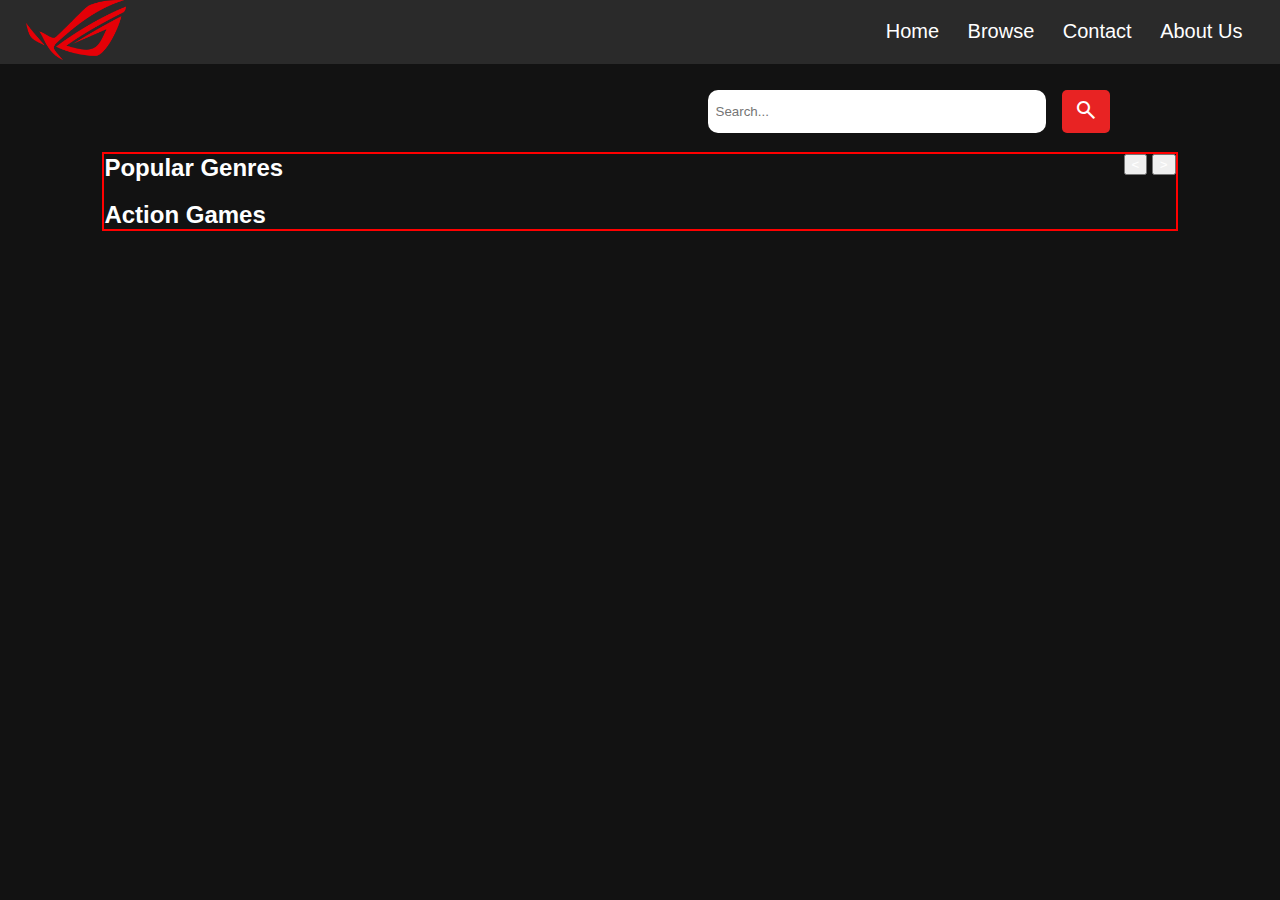
==== browse.html @ 0c63478a ""browse games" page" ====
<!DOCTYPE html>
<html lang="en">
<head>
    <meta charset="UTF-8">
    <meta name="viewport" content="width=device-width, initial-scale=1.0">
    <title>Game Store</title>
    <link rel="stylesheet" href="styles.css">
    <link rel="stylesheet" href="https://fonts.googleapis.com/css2?family=Material+Symbols+Outlined:opsz,wght,FILL,GRAD@48,400,0,0" />
</head>
<body>
    <header>
        <div class="navbar">
            <div class="nav-left">
                <img class="logo" src="./assets/logo.png" alt="logo">
            </div>
            <div class="nav-links">
                <ul>
                    <li><a href="index.html">Home</a></li>
                    <li><a href="browse.html">Browse</a></li>
                    <li><a href="contact.html">Contact</a></li>
                    <li><a href="about.html">About Us</a></li>
                </ul>
            </div>
        </div>
    </header>

    <div class="main">
        <div class="search">
            <div class="search-container">
                <input type="text" id="search" placeholder="Search...">
                <button type="button" id="search-button"><span class="material-symbols-outlined">
                    search
                    </span></button>
            </div>
        </div>
    
        <div class="genres">
            <div class="genres-upper">
                <h2>Popular Genres</h2>
                <div class="genres-next">
                    <button type="button"><</button>
                    <button type="button">></button>
                </div>
            </div>
    
            <div class="genres-lower">
                <div class="genre-box">
                    <div class="genre-image"></div>
                    <h2>Action Games</h2>
                </div>
            </div>
        </div>
    
    </div>
   
    <footer>
        
    </footer>


</body>
</html>
---- styles.css ----
*{
    margin: 0;
    font-family: Arial, Helvetica, sans-serif;
    color: #fff;
}

body{
    background-color: rgb(18, 18, 18) ;
}

/* Navbar */
.navbar{
    display: flex;
    padding: 0% 2%;
    justify-content: space-between;
    align-items: center;
    background-color: #2a2a2a;
}

.nav-links{
    flex: 1;
    text-align: right;
}

.nav-links ul li{
    display: inline-block;
    list-style-type: none;
    font-size: 20px;
    padding: 8px 12px;
    position: relative;
}

.nav-links ul li a{
    text-decoration: none;
}

.nav-links ul li::after{
    content: '';
    width: 0%;
    height: 2px;
    background: #f44336;
    display: block;
    margin: auto;
    transition: 0.4s;
}

.nav-links ul li:hover::after{
    content: '';
    width: 100%;
    height: 2px;
    background: #f44336;
    display: block;
    margin: auto;
}


.nav-links ul li:hover{
    cursor: pointer;
}

.logo{
    height: 60px;
    width: 100px;
}


/* Main Section */

.main{
    padding: 2% 8%;
}

.cover{
    margin-bottom: 2rem;
}

.main-cover{
    background-image: url('/assets/QuakeCon.png');
    background-size: cover;
    height: 600px;
    position: relative;
    display: flex;
    align-items:end;
}

.cover-details{
    padding: 3%;
    z-index: 1;
}

.cover-details > h1{
    margin-bottom: 2rem;
}

.cover-details > p{
    font-size: 1.5rem;
}

.toggle{
    position: absolute;
    top: 50%;
    left: 50%;
    transform: translate(-50%, -50%);
    width: 100%;
    display: flex;
    justify-content: space-between;
}

.toggle > h1{
    font-size: 3.2rem;
}

.cover-overlay{
    background: rgb(10,10,10);
    background: linear-gradient(90deg, rgba(10,10,10,1) 0%, rgba(18,18,18,1) 0%, rgba(74,71,71,1) 91%, rgba(80,76,76,1) 100%, rgba(0,212,255,1) 100%);
    height: 100%;
    width: 100%;
    opacity: 80%;
    position: absolute;
}

/*News*/
.news{
    display: flex;
    flex-direction: column;
    gap: 5rem;
}

.headlines{
    display: flex;
    gap: 1rem;
}

.news-content{
    display: flex;
    flex-direction: column;
    gap: 1.2rem;
    justify-content: center;
    align-items: center;
    width: 50%;
    border-radius: 20px;
    text-align: center;
}

.news-content > .more:hover{
  cursor: pointer;
}

.news-content > .more{
    margin-bottom: 1rem;
}

.news-image{
    border-radius: 20px;
}


.content > .next-page{
    text-align: center;
    margin-top: 3rem;
    letter-spacing: 10px;
}

.content > .next-page:hover{
   cursor: pointer;
}

.other-news{
    display: flex;
    flex-direction: column;
    gap: 1.2rem;
    justify-content: center;
    align-items: center;
}

.other-image{
    border-radius: 20px;
}

.other-content{
    display: flex;
    gap: 1rem;
}

.other-details{
    display: flex;
    flex-direction: column;
    gap: 1.2rem;
}


.greyed-out{
    color: grey;
}

.greyed-out:hover{
    color: white;
}


hr {
    border: none;
    height: 0px;
    width: 85%;
    box-shadow: 0 0.1px 3px 0.4px cornflowerblue;
  }


  /*BROWSE PAGE*/

.search{
    width: 100%;
    display: flex;
    justify-content:right;
}


.search-container{
    width: 50%;
    display: flex;
    justify-content: center;
    gap: 1rem;
}

#search{
    color: black;
    border: none;
    padding: 8px;
    border-radius: 10px;
    width: 60%;
    outline: none;
}

#search-button{
    background-color: #E82323;  
    border: none;
    border-radius: 5px;
    padding: 8px 12px;
    transition: background-color 0.3 ease;
}

#search-button:hover{
    cursor: pointer;
    background-color: #B30F0F;
}

.genres{
    border: 2px solid red;
    margin-top: 1.2rem;
    display: flex;
    flex-direction: column;
    gap: 1.2rem;
}

.genres-upper{
    display: flex;
    justify-content: space-between;
}
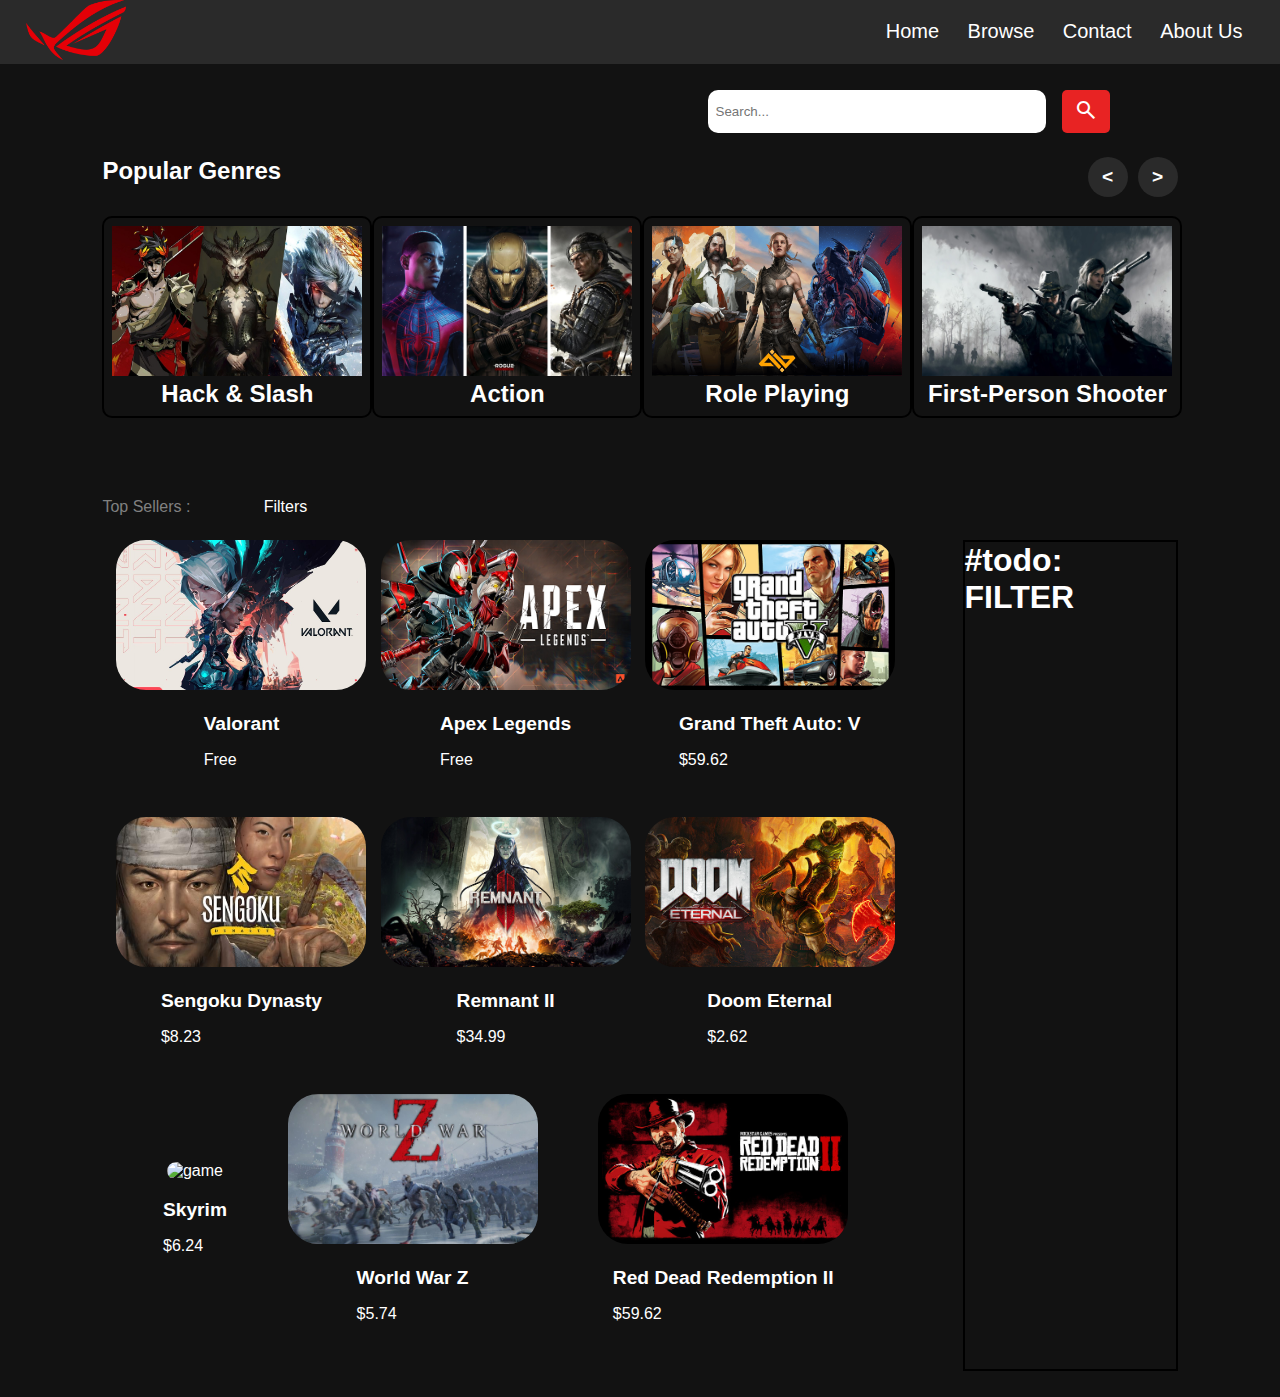
==== commit 751eb98e: "game library updated" ====
--- a/browse.html
+++ b/browse.html
@@ -45,8 +45,140 @@
     
             <div class="genres-lower">
                 <div class="genre-box">
-                    <div class="genre-image"></div>
-                    <h2>Action Games</h2>
+                    <div class="genre-image-container">
+                        <img class="genre-image" src="./games/hack_slash.jpg" alt="game">
+                    </div>
+                    <h2>Hack & Slash</h2>
+                </div>
+
+                <div class="genre-box">
+                    <div class="genre-image-container">
+                        <img class="genre-image" src="./games/action.jpeg" alt="game">
+                    </div>
+                    <h2>Action</h2>
+                </div>
+
+                <div class="genre-box">
+                    <div class="genre-image-container">
+                        <img class="genre-image" src="./games/rpg.png" alt="game">
+                    </div>
+                    <h2>Role Playing</h2>
+                </div>
+
+                <div class="genre-box">
+                    <div class="genre-image-container">
+                        <img class="genre-image" src="./games/fps.jpg" alt="game">
+                    </div>
+                    <h2>First-Person Shooter</h2>
+                </div>
+            </div>
+        </div>
+
+        <div class="game-library">
+            <div class="heading">
+                <div class="showing">
+                    <p class="greyed-out">Top Sellers : </p>
+                </div>
+                <p>Filters</p>
+            </div>
+
+            <div class="game-content">
+                <div class="games">
+                    <div class="game-box">
+                        <div class="game-image-container">
+                            <img class="game-image" src="./games/valorant.jpg" alt="game">
+                        </div>
+                        <div>
+                            <h2 class="game-name">Valorant</h2>
+                            <p>Free</p>
+                        </div>
+                    </div>
+
+                    <div class="game-box">
+                        <div class="game-image-container">
+                            <img class="game-image" src="./games/apex.jpg" alt="game">
+                        </div>
+                        <div>
+                            <h2 class="game-name">Apex Legends</h2>
+                            <p>Free</p>
+                        </div>
+                    </div>
+
+                    <div class="game-box">
+                        <div class="game-image-container">
+                            <img class="game-image" src="./games/gta.jpg" alt="game">
+                        </div>
+                        <div>
+                            <h2 class="game-name">Grand Theft Auto: V</h2>
+                            <p>$59.62</p>
+                        </div>
+                    </div>
+
+                    <div class="game-box">
+                        <div class="game-image-container">
+                            <img class="game-image" src="./games/sengoku.jpg" alt="game">
+                        </div>
+                        <div>
+                            <h2 class="game-name">Sengoku Dynasty</h2>
+                            <p>$8.23</p>
+                        </div>
+                    </div>
+
+                    <div class="game-box">
+                        <div class="game-image-container">
+                            <img class="game-image" src="./games/remnant.jpg" alt="game">
+                        </div>
+                        <div>
+                            <h2 class="game-name">Remnant II</h2>
+                            <p>$34.99</p>
+                        </div>
+                    </div>
+
+                    <div class="game-box">
+                        <div class="game-image-container">
+                            <img class="game-image" src="./games/doom.jpg" alt="game">
+                        </div>
+                        <div>
+                            <h2 class="game-name">Doom Eternal</h2>
+                            <p>$2.62</p>
+                        </div>
+                    </div>
+
+                    <div class="game-box">
+                        <div class="game-image-container">
+                            <img class="game-image" src="./games/skyrim.jpg" alt="game">
+                        </div>
+                        <div>
+                            <h2 class="game-name">Skyrim</h2>
+                            <p>$6.24</p>
+                        </div>
+                    </div>
+
+                    <div class="game-box">
+                        <div class="game-image-container">
+                            <img class="game-image" src="./games/warz.jpg" alt="game">
+                        </div>
+                        <div>
+                            <h2 class="game-name">World War Z</h2>
+                            <p>$5.74</p>
+                        </div>
+                    </div>
+
+                    <div class="game-box">
+                        <div class="game-image-container">
+                            <img class="game-image" src="./games/rdr2.jpg" alt="game">
+                        </div>
+                        <div>
+                            <h2 class="game-name">Red Dead Redemption II</h2>
+                            <p class="game-price">$59.62</p>
+                        </div>
+                    </div>
+               
+                </div>
+                <div></div>
+    
+                <div class="filters">
+                    <h1> #todo: FILTER</h1>
                 </div>
             </div>
         </div>
--- a/styles.css
+++ b/styles.css
@@ -245,8 +245,7 @@
 }
 
 .genres{
-    border: 2px solid red;
-    margin-top: 1.2rem;
+    margin-top: 1.5rem;
     display: flex;
     flex-direction: column;
     gap: 1.2rem;
@@ -255,4 +254,104 @@
 .genres-upper{
     display: flex;
     justify-content: space-between;
-}+}
+
+.genres-lower{
+    display: flex;
+    justify-content: space-evenly;
+}
+
+.genre-box{
+    display: flex;
+    flex-direction: column;
+    justify-content: center;
+    align-items: center;
+    border: 2px solid black;
+    
+    border-radius: 10px;
+    padding: 8px;
+}
+
+.genre-box:hover{
+    background-color: #565555;
+    cursor: pointer;
+}
+
+.genre-image{
+    height: 150px;
+    width: 250px;
+}
+
+.genres-next{
+    display: flex;
+    gap: 10px;
+}
+
+.genres-next >button{
+    height: 40px;
+    width: 40px;
+    border: none;
+    background-color: #2A2A2A;
+    border-radius: 50%;
+    font-size: 1.2rem;
+    font-weight: bold;
+}
+
+.genres-next >button:hover{
+    background-color: #565555;
+    cursor: pointer;
+}
+
+/*Games Library */
+.game-library{
+    margin-top: 5rem;
+    display: flex;
+    flex-direction: column;
+    gap: 1.5rem;
+}
+
+.heading{
+    display: flex;
+}
+
+.showing{
+    width: 15%;
+}
+
+.game-content{
+    display: grid;
+    grid-template-columns: 75%  5% 20%;
+}
+
+.games{
+    display: flex;
+    justify-content: space-evenly;
+    flex-wrap: wrap;
+}
+
+.filters{
+    border: 2px solid black;
+}
+
+.game-box{
+    display: flex;
+    flex-direction: column;
+    justify-content: center;
+    align-items: center;
+    border: none;
+    gap: 1.2rem;
+    margin-bottom: 3rem;
+}
+
+.game-image{
+    border-radius: 30px;
+    height: 150px;
+    width: 250px;
+}
+
+.game-name{
+    margin-bottom: 1rem;
+    font-size: 1.2rem;
+}
+
+
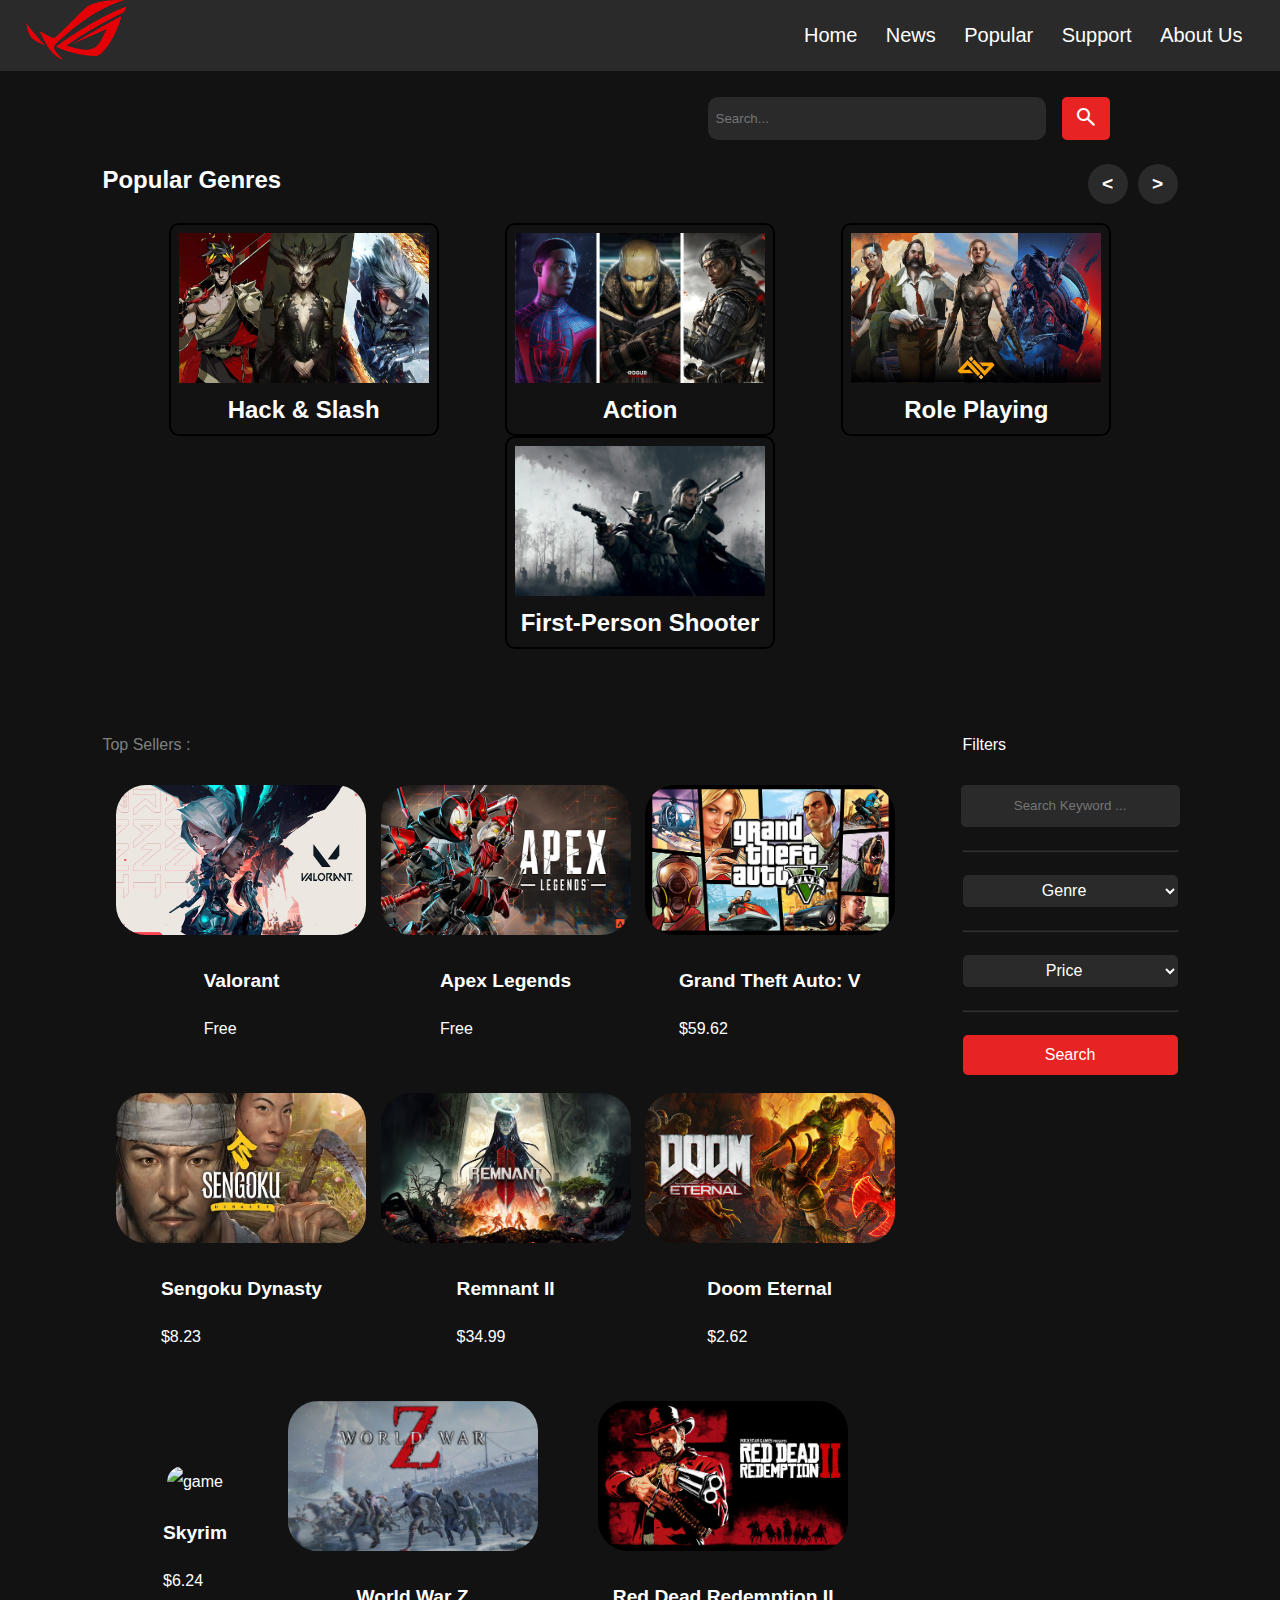
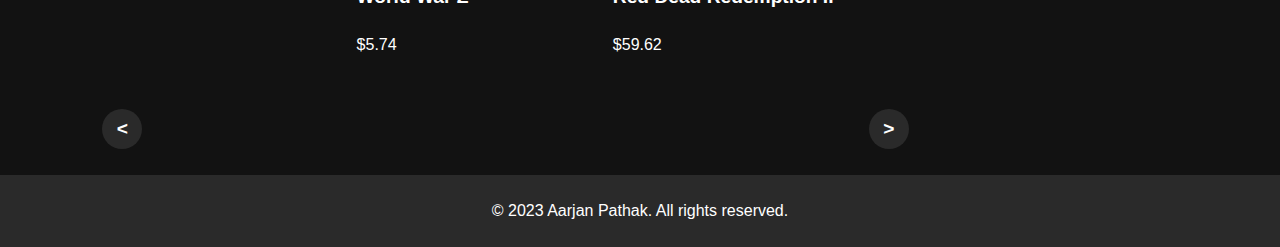
==== commit 8a83c659: "media queries" ====
--- a/browse.html
+++ b/browse.html
@@ -6,6 +6,16 @@
     <title>Game Store</title>
     <link rel="stylesheet" href="styles.css">
     <link rel="stylesheet" href="https://fonts.googleapis.com/css2?family=Material+Symbols+Outlined:opsz,wght,FILL,GRAD@48,400,0,0" />
+    <link rel="preconnect" href="https://fonts.googleapis.com">
+    <link rel="preconnect" href="https://fonts.gstatic.com" crossorigin>
+    <link href="https://fonts.googleapis.com/css2?family=Inter:wght@300;500&family=Shantell+Sans:wght@300&family=Tilt+Warp&display=swap" rel="stylesheet">
+    <style>
+        footer {
+        background-color: #2a2a2a;
+        padding: 20px;
+        text-align: center;
+        }
+    </style>
 </head>
 <body>
     <header>
@@ -15,14 +25,16 @@
             </div>
             <div class="nav-links">
                 <ul>
-                    <li><a href="index.html">Home</a></li>
-                    <li><a href="browse.html">Browse</a></li>
-                    <li><a href="contact.html">Contact</a></li>
+                    <li><a href="browse.html">Home</a></li>
+                    <li><a href="index.html">News</a></li>
+                    <li><a href="upcomings.html">Popular</a></li>
+                    <li><a href="support.html">Support</a></li>
                     <li><a href="about.html">About Us</a></li>
                 </ul>
             </div>
         </div>
     </header>
+
 
     <div class="main">
         <div class="search">
@@ -30,7 +42,7 @@
                 <input type="text" id="search" placeholder="Search...">
                 <button type="button" id="search-button"><span class="material-symbols-outlined">
                     search
-                    </span></button>
+                </span></button>
             </div>
         </div>
     
@@ -178,15 +190,47 @@
                 <div></div>
     
                 <div class="filters">
-                    <h1> #todo: FILTER</h1>
-                </div>
-            </div>
+                    <form>  
+                        <input type="text" class="keywords" name="keyword" placeholder=" Search Keyword ... "/>
+                        <hr class="line">
+                        <select id="genre" name="genre">
+                            <option class="dropdown-list" value="genre">Genre</option>
+                            <option class="dropdown-list" value="action">Action</option>
+                            <option class="dropdown-list" value="adventure">Adventure</option>
+                            <option class="dropdown-list" value="card">Card Game</option>
+                            <option class="dropdown-list" value="casual">Casual</option>
+                            <option class="dropdown-list" value="Fantasy">Fantasy</option>
+                            <option class="dropdown-list" value="First Person">First Person</option>
+                            <option class="dropdown-list" value="Horror">Horror</option>
+                            <option class="dropdown-list" value="Puzzle">Puzzle</option>
+                            <option class="dropdown-list" value="RPG">RPG</option>
+                            <option class="dropdown-list" value="TowerDefence">Tower Defence</option>
+                            <option class="dropdown-list" value="Strategy">Strategy</option>
+                        </select>
+                        <hr class="line">
+                        <select id="price" name="price">
+                            <option class="dropdown-list" value="price">Price</option>
+                            <option class="dropdown-list" value="free">Free</option>
+                            <option class="dropdown-list" value="5$">Under $5.00</option>
+                            <option class="dropdown-list" value="15$">Under $20.00</option>
+                            <option class="dropdown-list" value="20$">$20 and above</option>
+                        </select>
+                        <hr class="line">
+                        <input class="keywords-search" type="submit" value="Search">  
+                     </form>  
+                </div>
+            </div>
+        </div>
+
+        <div class="game-next">
+            <button type="button"><</button>
+            <button type="button">></button>
         </div>
     
     </div>
-   
+
     <footer>
-        
+        <p>&copy; 2023 Aarjan Pathak. All rights reserved.</p>
     </footer>
 
 
--- a/styles.css
+++ b/styles.css
@@ -1,11 +1,12 @@
 *{
     margin: 0;
     font-family: Arial, Helvetica, sans-serif;
-    color: #fff;
+    color: #fff
 }
 
 body{
     background-color: rgb(18, 18, 18) ;
+    line-height: 2rem;
 }
 
 /* Navbar */
@@ -67,6 +68,7 @@
 /* Main Section */
 
 .main{
+    height: 100%;
     padding: 2% 8%;
 }
 
@@ -223,12 +225,12 @@
 }
 
 #search{
-    color: black;
     border: none;
     padding: 8px;
     border-radius: 10px;
     width: 60%;
     outline: none;
+    background-color: #2A2A2A;
 }
 
 #search-button{
@@ -259,6 +261,7 @@
 .genres-lower{
     display: flex;
     justify-content: space-evenly;
+    flex-wrap: wrap;
 }
 
 .genre-box{
@@ -267,9 +270,9 @@
     justify-content: center;
     align-items: center;
     border: 2px solid black;
-    
     border-radius: 10px;
     padding: 8px;
+    transition: 0.8s ease-out;
 }
 
 .genre-box:hover{
@@ -315,7 +318,7 @@
 }
 
 .showing{
-    width: 15%;
+    width: 80%;
 }
 
 .game-content{
@@ -329,9 +332,6 @@
     flex-wrap: wrap;
 }
 
-.filters{
-    border: 2px solid black;
-}
 
 .game-box{
     display: flex;
@@ -347,6 +347,13 @@
     border-radius: 30px;
     height: 150px;
     width: 250px;
+    transition: transform 300ms;
+}
+
+.game-image:hover{
+    cursor: pointer;
+    transform: scale(1.3);
+    opacity: 1;
 }
 
 .game-name{
@@ -354,4 +361,242 @@
     font-size: 1.2rem;
 }
 
-
+.filters{
+    height: 100%;
+}
+
+form{
+    display: flex;
+    flex-direction: column;
+    gap: 1.5rem;
+    justify-content: center;
+    align-items: center;
+}
+
+form > .keywords{
+    width: 100%;
+    height: 2rem;
+    border: none;
+    border-radius: 5px;
+    background-color: #2A2A2A;
+    outline: none;
+    text-align: center;
+    height: 40px;
+}
+
+select{
+    width: 100%;
+    height: 2rem;
+    border: none;
+    border-radius: 5px;
+    background-color: #2A2A2A;
+    outline: none;
+    text-align: center;
+    font-size: 1rem;
+}
+
+select:hover{
+    cursor: pointer;
+}
+
+.line{
+    border: none;
+    height: 0px;
+    width: 100%;
+    box-shadow: 0 0.1px 1px 0.4px #565555;
+}
+
+.keywords-search{
+    width: 100%;
+    height: 2rem;
+    border: none;
+    border-radius: 5px;
+    background-color: #E82323;
+    outline: none;
+    text-align: center;
+    height: 40px;
+    padding: 8px 12px;
+    transition: background-color 0.3 ease;
+    font-size: 1rem;
+}
+
+.keywords-search:hover{
+    cursor: pointer;
+    background-color: #B30F0F;
+}
+
+.game-next{
+    width: 75%;
+    display: flex;
+    justify-content: space-between;
+}
+
+.game-next >button{
+    height: 40px;
+    width: 40px;
+    border: none;
+    background-color: #2A2A2A;
+    border-radius: 50%;
+    font-size: 1.2rem;
+    font-weight: bold;
+}
+
+.game-next >button:hover{
+    background-color: #565555;
+    cursor: pointer;
+}
+
+
+/*Upcoming Games Table */
+table {
+    border-collapse: collapse;
+    margin: 0;
+    padding: 0;
+    width: 100%;
+    table-layout: fixed;
+  }
+  
+  table caption {
+    font-size: 1.5em;
+    margin: .5em 0 .75em;
+  }
+  
+  table tr {
+    background-color: #2A2A2A;
+    border: 1px solid #ddd;
+    padding: .35em;
+  }
+  
+  table th,
+  table td {
+    padding: .625em;
+    text-align: center;
+  }
+  
+  table th {
+    font-size: .85em;
+    font-weight: 900;
+    background-color: #565555;
+    letter-spacing: .1em;
+    text-transform: uppercase;
+  }
+
+
+.popular-next{
+    margin-top: 1rem;
+    width: 100%;
+    display: flex;
+    justify-content: space-between;
+}
+
+.popular-next >button{
+    height: 40px;
+    width: 40px;
+    border: none;
+    background-color: #2A2A2A;
+    border-radius: 50%;
+    font-size: 1.2rem;
+    font-weight: bold;
+}
+
+.popular-next >button:hover{
+    background-color: #565555;
+    cursor: pointer;
+}
+
+
+/*Support Page */
+
+.support-section {
+    max-width: 800px;
+    margin: 20px auto;
+    padding: 20px;
+    border: 1px solid #ddd;
+    border-radius: 5px;
+}
+
+.support-form {
+    display: flex;
+    flex-direction: column;
+    gap: 10px;
+}
+
+
+.support-form >input{
+    padding: 8px;
+    border: 1px solid #ccc;
+    border-radius: 5px;
+    outline: none;
+    background-color: #2A2A2A;
+}
+
+#message{
+    padding: 8px;
+    border: 1px solid #ccc;
+    border-radius: 5px;
+    outline: none;
+    background-color: #2A2A2A;
+}
+
+
+.support-form >button {
+    background-color: #E82323;
+    color: #fff;
+    padding: 10px;
+    border-radius: 5px;
+    cursor: pointer;
+}
+
+
+/*Media Queries*/
+@media screen and (max-width: 600px) {
+    table {
+      border: 0;
+    }
+  
+    table caption {
+      font-size: 1.3em;
+    }
+    
+    table thead {
+      border: none;
+      clip: rect(0 0 0 0);
+      height: 1px;
+      margin: -1px;
+      overflow: hidden;
+      padding: 0;
+      position: absolute;
+      width: 1px;
+    }
+    
+    table tr {
+      border-bottom: 3px solid #ddd;
+      display: block;
+      margin-bottom: .625em;
+    }
+    
+    table td {
+      border-bottom: 1px solid #ddd;
+      display: block;
+      font-size: .8em;
+      text-align: right;
+    }
+    
+    table td::before {
+      content: attr(data-label);
+      float: left;
+      font-weight: bold;
+      text-transform: uppercase;
+    }
+    
+    table td:last-child {
+      border-bottom: 0;
+    }
+
+    footer {
+        padding: 10px;
+    }
+
+  }
+
+  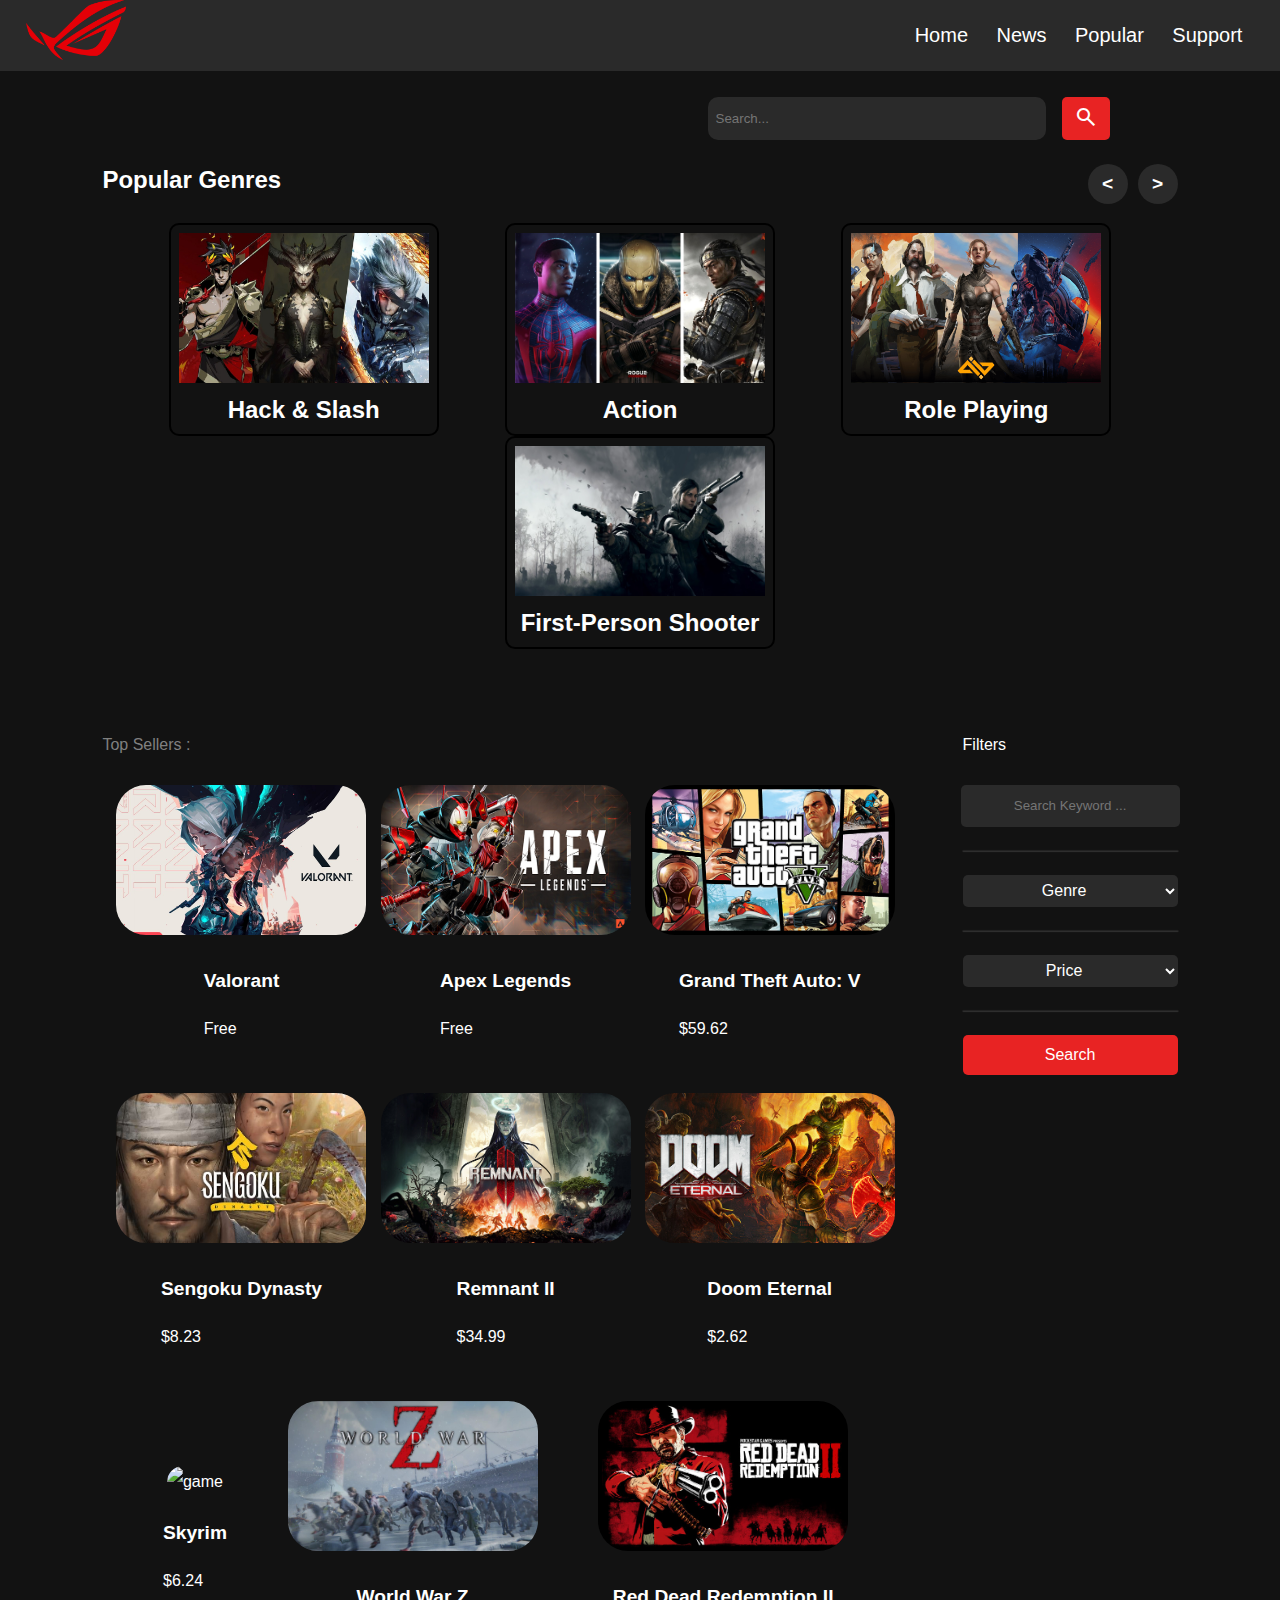
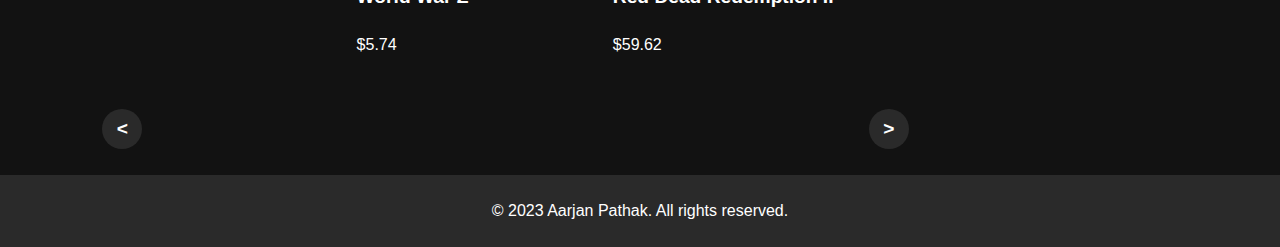
==== commit 7725ae7f: "media queries" ====
--- a/browse.html
+++ b/browse.html
@@ -29,8 +29,10 @@
                     <li><a href="index.html">News</a></li>
                     <li><a href="upcomings.html">Popular</a></li>
                     <li><a href="support.html">Support</a></li>
-                    <li><a href="about.html">About Us</a></li>
                 </ul>
+                <span class="material-symbols-outlined">
+                    menu
+                </span>
             </div>
         </div>
     </header>
--- a/styles.css
+++ b/styles.css
@@ -546,10 +546,13 @@
     border-radius: 5px;
     cursor: pointer;
 }
+.nav-links > span{
+    display: none;
+}
 
 
 /*Media Queries*/
-@media screen and (max-width: 600px) {
+@media screen and (max-width: 700px) {
     table {
       border: 0;
     }
@@ -597,6 +600,15 @@
         padding: 10px;
     }
 
+    .nav-links ul{
+        display: none;   
+    }
+
+    .nav-links span{
+        display: block;
+        cursor: pointer;
+    }
+    
   }
 
   